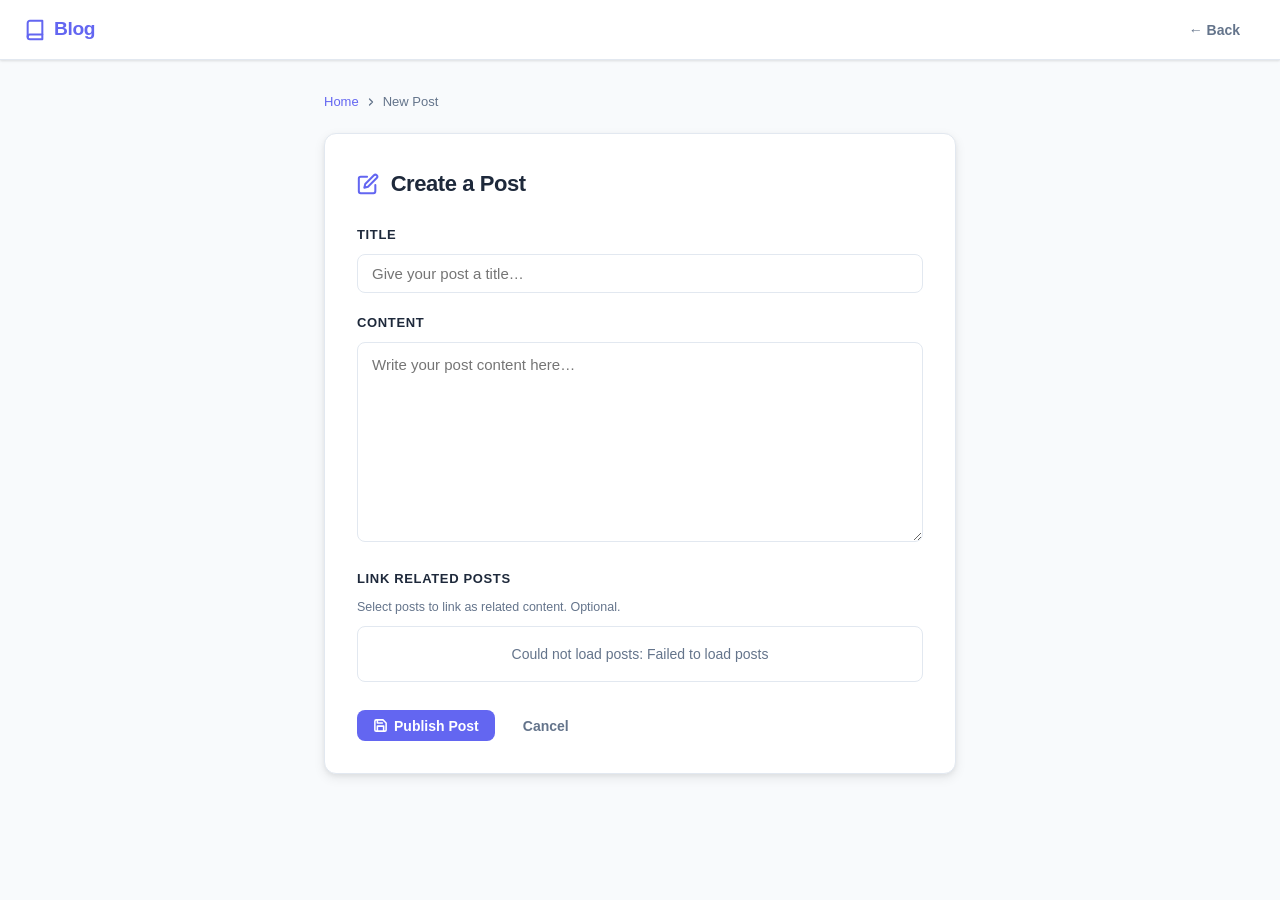
==== src/main/resources/static/create-post.html @ 72ab70d3 "nice frontend with post creation and linking and so on" ====
<!DOCTYPE html>
<html lang="en">
<head>
  <meta charset="UTF-8" />
  <meta name="viewport" content="width=device-width, initial-scale=1.0" />
  <title>New Post · Blog</title>
  <link rel="stylesheet" href="app.css" />
</head>
<body>

<nav>
  <a href="index.html" class="nav-brand">
    <svg width="22" height="22" viewBox="0 0 24 24" fill="none" stroke="currentColor" stroke-width="2.2" stroke-linecap="round" stroke-linejoin="round">
      <path d="M4 19.5A2.5 2.5 0 0 1 6.5 17H20"/><path d="M6.5 2H20v20H6.5A2.5 2.5 0 0 1 4 19.5v-15A2.5 2.5 0 0 1 6.5 2z"/>
    </svg>
    Blog
  </a>
  <div class="nav-actions">
    <a href="index.html" class="btn btn-ghost">← Back</a>
  </div>
</nav>

<div class="page-wrapper">
  <div class="breadcrumb">
    <a href="index.html">Home</a>
    <svg width="12" height="12" viewBox="0 0 24 24" fill="none" stroke="currentColor" stroke-width="2.5" stroke-linecap="round" stroke-linejoin="round"><polyline points="9 18 15 12 9 6"/></svg>
    New Post
  </div>

  <div class="form-card">
    <div class="form-card-title">
      <svg width="22" height="22" viewBox="0 0 24 24" fill="none" stroke="var(--primary)" stroke-width="2.2" stroke-linecap="round" stroke-linejoin="round" style="vertical-align:-4px;margin-right:6px"><path d="M11 4H4a2 2 0 0 0-2 2v14a2 2 0 0 0 2 2h14a2 2 0 0 0 2-2v-7"/><path d="M18.5 2.5a2.121 2.121 0 0 1 3 3L12 15l-4 1 1-4 9.5-9.5z"/></svg>
      Create a Post
    </div>

    <div id="alert-area"></div>

    <form id="post-form">
      <div class="form-group">
        <label class="form-label" for="title">Title</label>
        <input class="form-input" id="title" type="text" placeholder="Give your post a title…" required autocomplete="off" />
      </div>

      <div class="form-group">
        <label class="form-label" for="content">Content</label>
        <textarea class="form-textarea" id="content" placeholder="Write your post content here…" style="min-height:200px" required></textarea>
      </div>

      <div class="form-group">
        <label class="form-label">Link Related Posts</label>
        <div class="form-hint" style="margin-bottom:.5rem">Select posts to link as related content. Optional.</div>
        <div class="related-picker" id="related-picker">
          <div class="picker-empty" style="padding:1.25rem">
            <div class="spinner" style="margin:0 auto .5rem"></div>
            Loading posts…
          </div>
        </div>
      </div>

      <div class="form-actions">
        <button type="submit" class="btn btn-primary" id="submit-btn">
          <svg width="15" height="15" viewBox="0 0 24 24" fill="none" stroke="currentColor" stroke-width="2.5" stroke-linecap="round" stroke-linejoin="round"><path d="M19 21H5a2 2 0 0 1-2-2V5a2 2 0 0 1 2-2h11l5 5v11a2 2 0 0 1-2 2z"/><polyline points="17 21 17 13 7 13 7 21"/><polyline points="7 3 7 8 15 8"/></svg>
          Publish Post
        </button>
        <a href="index.html" class="btn btn-ghost">Cancel</a>
      </div>
    </form>
  </div>
</div>

<script>
  let allPosts = [];

  function escHtml(str) {
    return String(str ?? '').replace(/&/g,'&amp;').replace(/</g,'&lt;').replace(/>/g,'&gt;').replace(/"/g,'&quot;');
  }

  function showAlert(msg, type = 'error') {
    document.getElementById('alert-area').innerHTML =
      `<div class="alert alert-${type}">${escHtml(msg)}</div>`;
  }

  async function loadRelatedPicker() {
    const picker = document.getElementById('related-picker');
    try {
      const res = await fetch('/api/post/show');
      if (!res.ok) throw new Error('Failed to load posts');
      allPosts = await res.json();

      if (allPosts.length === 0) {
        picker.innerHTML = '<div class="picker-empty">No existing posts to link yet.</div>';
        return;
      }

      picker.innerHTML = allPosts.map(p => `
        <label class="related-picker-item" id="pick-${p.id}">
          <input type="checkbox" value="${p.id}" onchange="updatePickerStyle(${p.id}, this.checked)" />
          <span>${escHtml(p.title || 'Untitled')}</span>
        </label>`).join('');
    } catch (err) {
      picker.innerHTML = `<div class="picker-empty">Could not load posts: ${escHtml(err.message)}</div>`;
    }
  }

  function updatePickerStyle(id, checked) {
    document.getElementById(`pick-${id}`).classList.toggle('checked', checked);
  }

  function getSelectedIds() {
    return [...document.querySelectorAll('#related-picker input[type=checkbox]:checked')]
      .map(cb => ({ id: parseInt(cb.value) }));
  }

  document.getElementById('post-form').addEventListener('submit', async (e) => {
    e.preventDefault();
    const btn = document.getElementById('submit-btn');
    btn.disabled = true;
    btn.innerHTML = '<div class="spinner"></div> Publishing…';
    document.getElementById('alert-area').innerHTML = '';

    const body = {
      title: document.getElementById('title').value.trim(),
      content: document.getElementById('content').value.trim(),
      relatedPosts: getSelectedIds(),
    };

    try {
      const res = await fetch('/api/post/create', {
        method: 'POST',
        headers: { 'Content-Type': 'application/json' },
        body: JSON.stringify(body),
      });
      if (!res.ok) throw new Error(`Server error ${res.status}`);
      const created = await res.json();
      location.href = `post.html?id=${created.id}`;
    } catch (err) {
      showAlert('Failed to create post: ' + err.message);
      btn.disabled = false;
      btn.innerHTML = `<svg width="15" height="15" viewBox="0 0 24 24" fill="none" stroke="currentColor" stroke-width="2.5" stroke-linecap="round" stroke-linejoin="round"><path d="M19 21H5a2 2 0 0 1-2-2V5a2 2 0 0 1 2-2h11l5 5v11a2 2 0 0 1-2 2z"/><polyline points="17 21 17 13 7 13 7 21"/><polyline points="7 3 7 8 15 8"/></svg> Publish Post`;
    }
  });

  loadRelatedPicker();
</script>
</body>
</html>
---- src/main/resources/static/app.css ----
:root {
  --primary: #6366f1;
  --primary-dark: #4f46e5;
  --primary-light: #e0e7ff;
  --bg: #f8fafc;
  --card-bg: #ffffff;
  --text: #1e293b;
  --text-muted: #64748b;
  --border: #e2e8f0;
  --shadow: 0 1px 3px rgba(0,0,0,0.08), 0 1px 2px rgba(0,0,0,0.05);
  --shadow-md: 0 4px 12px rgba(0,0,0,0.08), 0 2px 4px rgba(0,0,0,0.05);
  --radius: 12px;
}

*, *::before, *::after { box-sizing: border-box; margin: 0; padding: 0; }

body {
  font-family: -apple-system, BlinkMacSystemFont, 'Segoe UI', Roboto, sans-serif;
  background: var(--bg);
  color: var(--text);
  line-height: 1.6;
  min-height: 100vh;
}

/* ── NAV ─────────────────────────────────────────── */
nav {
  background: white;
  border-bottom: 1px solid var(--border);
  padding: 0 1.5rem;
  display: flex;
  align-items: center;
  justify-content: space-between;
  height: 60px;
  position: sticky;
  top: 0;
  z-index: 100;
  box-shadow: var(--shadow);
}

.nav-brand {
  font-size: 1.2rem;
  font-weight: 800;
  color: var(--primary);
  text-decoration: none;
  display: flex;
  align-items: center;
  gap: 0.5rem;
  letter-spacing: -0.02em;
}

.nav-brand svg { flex-shrink: 0; }
.nav-actions { display: flex; gap: 0.625rem; align-items: center; }

/* ── BUTTONS ─────────────────────────────────────── */
.btn {
  display: inline-flex;
  align-items: center;
  gap: 0.375rem;
  padding: 0.5rem 1rem;
  border-radius: 8px;
  font-size: 0.875rem;
  font-weight: 600;
  cursor: pointer;
  border: none;
  text-decoration: none;
  transition: all 0.15s ease;
  line-height: 1;
}

.btn-primary { background: var(--primary); color: white; }
.btn-primary:hover { background: var(--primary-dark); transform: translateY(-1px); box-shadow: 0 4px 12px rgba(99,102,241,0.4); }
.btn-primary:active { transform: translateY(0); box-shadow: none; }

.btn-outline { background: transparent; color: var(--primary); border: 1.5px solid var(--primary); }
.btn-outline:hover { background: var(--primary-light); }

.btn-ghost { background: transparent; color: var(--text-muted); }
.btn-ghost:hover { background: var(--bg); color: var(--text); }

.btn-sm { padding: 0.375rem 0.75rem; font-size: 0.8rem; }
.btn:disabled { opacity: 0.6; cursor: not-allowed; transform: none !important; box-shadow: none !important; }

/* ── LAYOUT ──────────────────────────────────────── */
.container { max-width: 860px; margin: 0 auto; padding: 2rem 1.5rem; }
.container-wide { max-width: 1100px; margin: 0 auto; padding: 2rem 1.5rem; }

/* ── HERO ────────────────────────────────────────── */
.hero {
  text-align: center;
  padding: 3.5rem 1.5rem 2.5rem;
  background: linear-gradient(135deg, #f0f4ff 0%, #faf5ff 100%);
  border-bottom: 1px solid var(--border);
}

.hero h1 {
  font-size: clamp(1.75rem, 4vw, 2.5rem);
  font-weight: 800;
  letter-spacing: -0.03em;
  margin-bottom: 0.75rem;
  line-height: 1.2;
}

.hero h1 span { color: var(--primary); }
.hero p { color: var(--text-muted); font-size: 1.05rem; max-width: 440px; margin: 0 auto 1.75rem; }

/* ── SECTION ─────────────────────────────────────── */
.section-header {
  display: flex;
  align-items: center;
  justify-content: space-between;
  margin-bottom: 1.25rem;
}

.section-title {
  font-size: 1.15rem;
  font-weight: 700;
  display: flex;
  align-items: center;
  gap: 0.5rem;
}

.count-badge {
  background: var(--primary-light);
  color: var(--primary-dark);
  border-radius: 999px;
  padding: 0.15rem 0.55rem;
  font-size: 0.75rem;
  font-weight: 600;
}

/* ── POST CARDS ──────────────────────────────────── */
.posts-grid {
  display: grid;
  grid-template-columns: repeat(auto-fill, minmax(270px, 1fr));
  gap: 1.125rem;
}

.post-card {
  background: var(--card-bg);
  border-radius: var(--radius);
  box-shadow: var(--shadow);
  padding: 1.375rem;
  text-decoration: none;
  color: inherit;
  display: flex;
  flex-direction: column;
  border: 1px solid var(--border);
  transition: box-shadow 0.15s, transform 0.15s;
  cursor: pointer;
}

.post-card:hover {
  box-shadow: var(--shadow-md);
  transform: translateY(-2px);
  border-color: #c7d2fe;
}

.post-card-title {
  font-size: 1.05rem;
  font-weight: 700;
  margin-bottom: 0.5rem;
  color: var(--text);
  display: -webkit-box;
  -webkit-line-clamp: 2;
  -webkit-box-orient: vertical;
  overflow: hidden;
  line-height: 1.35;
}

.post-card-excerpt {
  font-size: 0.875rem;
  color: var(--text-muted);
  flex: 1;
  display: -webkit-box;
  -webkit-line-clamp: 3;
  -webkit-box-orient: vertical;
  overflow: hidden;
  margin-bottom: 1rem;
  line-height: 1.55;
}

.post-card-meta {
  display: flex;
  gap: 0.875rem;
  font-size: 0.775rem;
  color: var(--text-muted);
  margin-top: auto;
}

.meta-item { display: flex; align-items: center; gap: 0.3rem; }

/* ── EMPTY STATE ─────────────────────────────────── */
.empty-state {
  text-align: center;
  padding: 4rem 2rem;
  color: var(--text-muted);
  grid-column: 1 / -1;
}

.empty-state-icon { font-size: 3rem; margin-bottom: 0.75rem; opacity: 0.5; }
.empty-state h3 { font-size: 1rem; font-weight: 600; margin-bottom: 0.375rem; color: var(--text); }
.empty-state p { font-size: 0.875rem; margin-bottom: 1.25rem; }

/* ── FORM CARD ───────────────────────────────────── */
.page-wrapper { max-width: 680px; margin: 2rem auto; padding: 0 1.5rem; }

.form-card {
  background: var(--card-bg);
  border-radius: var(--radius);
  box-shadow: var(--shadow-md);
  border: 1px solid var(--border);
  padding: 2rem;
}

.form-card-title {
  font-size: 1.375rem;
  font-weight: 800;
  margin-bottom: 1.5rem;
  letter-spacing: -0.02em;
}

.form-group { margin-bottom: 1.25rem; }

.form-label {
  display: block;
  font-size: 0.8125rem;
  font-weight: 600;
  margin-bottom: 0.5rem;
  color: var(--text);
  text-transform: uppercase;
  letter-spacing: 0.05em;
}

.form-input,
.form-textarea {
  width: 100%;
  padding: 0.625rem 0.875rem;
  border: 1.5px solid var(--border);
  border-radius: 8px;
  font-size: 0.9375rem;
  font-family: inherit;
  background: white;
  color: var(--text);
  transition: border-color 0.15s, box-shadow 0.15s;
  outline: none;
}

.form-input:focus,
.form-textarea:focus {
  border-color: var(--primary);
  box-shadow: 0 0 0 3px rgba(99,102,241,0.15);
}

.form-textarea { resize: vertical; min-height: 160px; line-height: 1.6; }
.form-hint { font-size: 0.78rem; color: var(--text-muted); margin-top: 0.375rem; }

/* ── RELATED POSTS PICKER ────────────────────────── */
.related-picker {
  border: 1.5px solid var(--border);
  border-radius: 8px;
  max-height: 220px;
  overflow-y: auto;
  background: white;
}

.related-picker-item {
  display: flex;
  align-items: center;
  gap: 0.75rem;
  padding: 0.625rem 0.875rem;
  cursor: pointer;
  user-select: none;
  border-bottom: 1px solid var(--border);
  transition: background 0.1s;
}

.related-picker-item:last-child { border-bottom: none; }
.related-picker-item:hover { background: var(--bg); }
.related-picker-item.checked { background: var(--primary-light); }

.related-picker-item input[type="checkbox"] {
  width: 16px;
  height: 16px;
  accent-color: var(--primary);
  flex-shrink: 0;
  cursor: pointer;
}

.related-picker-item span { font-size: 0.9rem; }
.picker-empty { padding: 1rem; text-align: center; color: var(--text-muted); font-size: 0.875rem; }

.form-actions { display: flex; gap: 0.75rem; align-items: center; margin-top: 1.75rem; }

/* ── ALERTS ──────────────────────────────────────── */
.alert {
  padding: 0.75rem 1rem;
  border-radius: 8px;
  font-size: 0.875rem;
  margin-bottom: 1rem;
  display: flex;
  align-items: center;
  gap: 0.5rem;
}

.alert-success { background: #dcfce7; color: #15803d; border: 1px solid #bbf7d0; }
.alert-error { background: #fee2e2; color: #b91c1c; border: 1px solid #fecaca; }

/* ── BREADCRUMB ──────────────────────────────────── */
.breadcrumb {
  display: flex;
  align-items: center;
  gap: 0.375rem;
  font-size: 0.8125rem;
  color: var(--text-muted);
  margin-bottom: 1.25rem;
}

.breadcrumb a { color: var(--primary); text-decoration: none; }
.breadcrumb a:hover { text-decoration: underline; }

/* ── POST DETAIL ─────────────────────────────────── */
.detail-card {
  background: var(--card-bg);
  border-radius: var(--radius);
  box-shadow: var(--shadow);
  border: 1px solid var(--border);
  padding: 2rem;
  margin-bottom: 1.25rem;
}

.detail-title {
  font-size: clamp(1.5rem, 3vw, 2rem);
  font-weight: 800;
  letter-spacing: -0.03em;
  line-height: 1.25;
  margin-bottom: 1.25rem;
}

.detail-content {
  color: #374151;
  line-height: 1.85;
  font-size: 1rem;
  white-space: pre-wrap;
}

/* ── RELATED POST CHIPS ──────────────────────────── */
.chips { display: flex; flex-wrap: wrap; gap: 0.5rem; }

.chip {
  background: var(--primary-light);
  color: var(--primary-dark);
  border-radius: 999px;
  padding: 0.3rem 0.875rem;
  font-size: 0.8rem;
  font-weight: 600;
  text-decoration: none;
  transition: background 0.15s;
  cursor: pointer;
  border: none;
}

.chip:hover { background: #c7d2fe; }

/* ── COMMENTS ────────────────────────────────────── */
.comment-item {
  background: var(--bg);
  border-radius: 10px;
  padding: 1rem 1.125rem;
  border: 1px solid var(--border);
}

.comment-author {
  font-size: 0.8125rem;
  font-weight: 700;
  color: var(--primary-dark);
  margin-bottom: 0.3rem;
  display: flex;
  align-items: center;
  gap: 0.375rem;
}

.comment-text { font-size: 0.9rem; color: var(--text); line-height: 1.6; }

.comments-list { display: flex; flex-direction: column; gap: 0.625rem; margin-bottom: 1.25rem; }

/* ── DIVIDER ─────────────────────────────────────── */
hr { border: none; border-top: 1px solid var(--border); margin: 1.5rem 0; }

/* ── SPINNER ─────────────────────────────────────── */
.spinner {
  width: 22px;
  height: 22px;
  border: 2.5px solid var(--border);
  border-top-color: var(--primary);
  border-radius: 50%;
  animation: spin 0.65s linear infinite;
  flex-shrink: 0;
}

@keyframes spin { to { transform: rotate(360deg); } }

.loading-state {
  display: flex;
  align-items: center;
  justify-content: center;
  gap: 0.875rem;
  padding: 3.5rem;
  color: var(--text-muted);
  font-size: 0.9rem;
  grid-column: 1 / -1;
}

/* ── RESPONSIVE ──────────────────────────────────── */
@media (max-width: 600px) {
  .hero { padding: 2.5rem 1rem 2rem; }
  .form-card { padding: 1.5rem; }
  .detail-card { padding: 1.375rem; }
  .posts-grid { grid-template-columns: 1fr; }
  .form-actions { flex-direction: column; }
  .form-actions .btn { width: 100%; justify-content: center; }
}
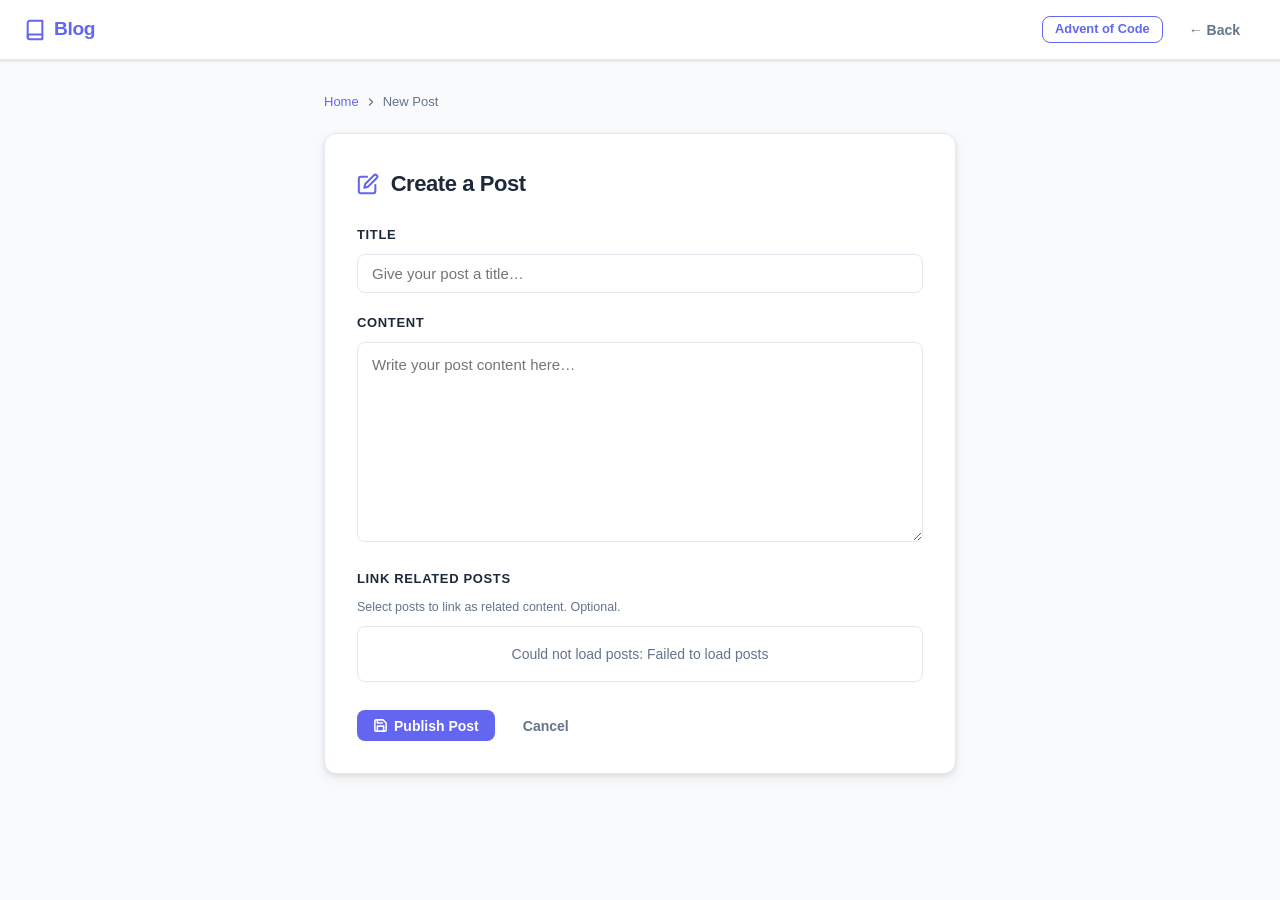
==== commit d2d5d530: "advent of code" ====
--- a/src/main/resources/static/create-post.html
+++ b/src/main/resources/static/create-post.html
@@ -16,6 +16,7 @@
     Blog
   </a>
   <div class="nav-actions">
+    <a href="aoc.html" class="btn btn-outline btn-sm">Advent of Code</a>
     <a href="index.html" class="btn btn-ghost">← Back</a>
   </div>
 </nav>
--- a/src/main/resources/static/app.css
+++ b/src/main/resources/static/app.css
@@ -410,7 +410,57 @@
   grid-column: 1 / -1;
 }
 
-/* ── RESPONSIVE ──────────────────────────────────── */
+/* ── SEARCH BOX ──────────────────────────────────── */
+.search-box {
+  position: relative;
+  display: flex;
+  align-items: center;
+}
+
+.search-icon {
+  position: absolute;
+  left: 0.7rem;
+  color: var(--text-muted);
+  pointer-events: none;
+  flex-shrink: 0;
+}
+
+.search-input {
+  padding: 0.5rem 2.25rem 0.5rem 2.1rem;
+  border: 1.5px solid var(--border);
+  border-radius: 8px;
+  font-size: 0.875rem;
+  font-family: inherit;
+  background: white;
+  color: var(--text);
+  width: 220px;
+  outline: none;
+  transition: border-color 0.15s, box-shadow 0.15s, width 0.2s ease;
+}
+
+.search-input:focus {
+  border-color: var(--primary);
+  box-shadow: 0 0 0 3px rgba(99,102,241,0.15);
+  width: 280px;
+}
+
+.search-input::-webkit-search-cancel-button { cursor: pointer; }
+
+.search-spinner {
+  position: absolute;
+  right: 0.65rem;
+  width: 14px;
+  height: 14px;
+  border-width: 2px;
+}
+
+@media (max-width: 600px) {
+  .section-header { flex-direction: column; align-items: flex-start; gap: 0.75rem; }
+  .search-input, .search-input:focus { width: 100%; }
+  .search-box { width: 100%; }
+}
+
+
 @media (max-width: 600px) {
   .hero { padding: 2.5rem 1rem 2rem; }
   .form-card { padding: 1.5rem; }
